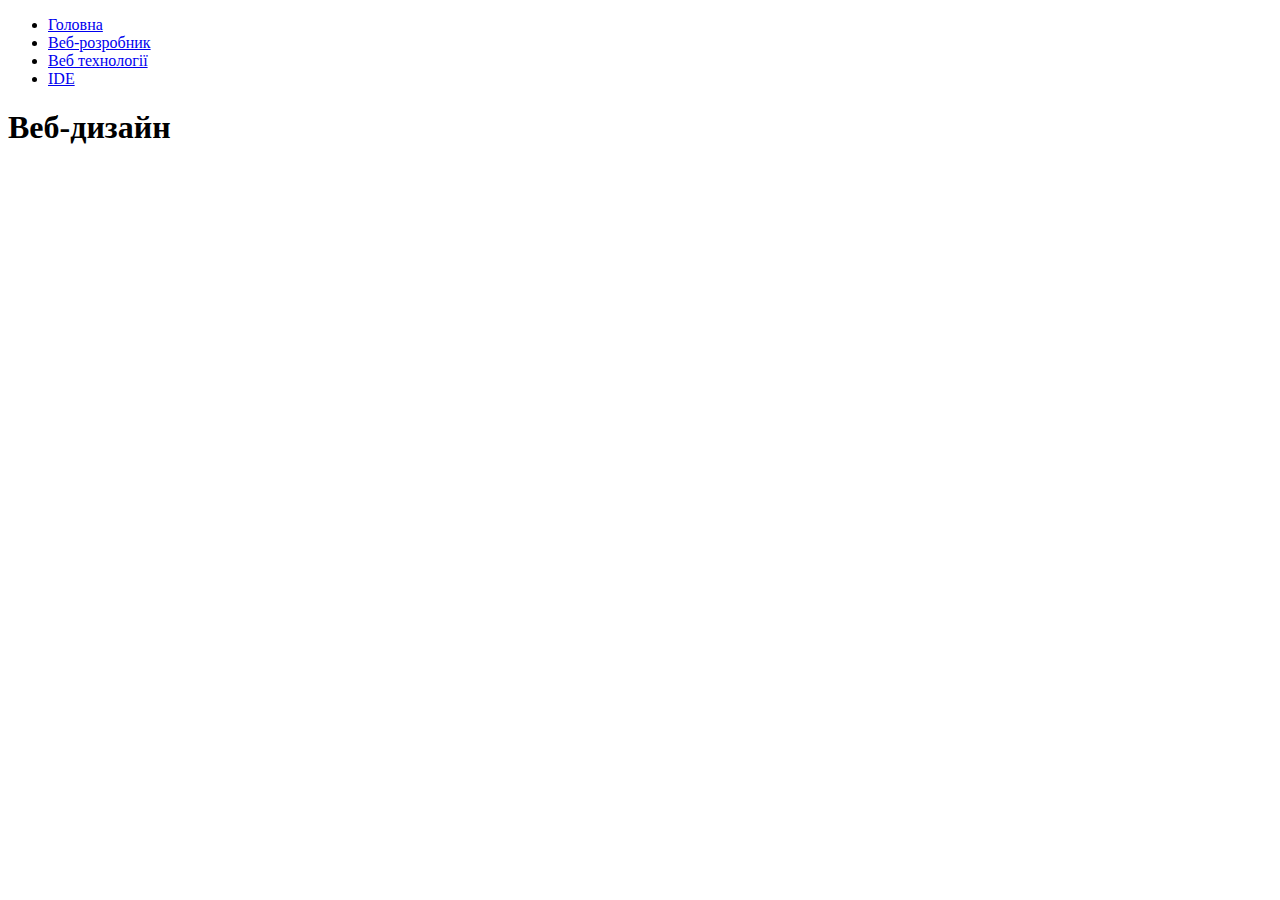
==== index.html @ 527d2cb7 "[+] added the site structure" ====
<!doctype html>
<html lang="ru">
<head>
    <meta charset="UTF-8">
    <meta name="viewport"
          content="width=device-width, user-scalable=no, initial-scale=1.0, maximum-scale=1.0, minimum-scale=1.0">
    <meta http-equiv="X-UA-Compatible" content="ie=edge">
    <title>Главная страница</title>
</head>
<body>

    <section id="header-section">
        <header>
            <div class="nav-menu">
                <nav class="navigation">
                    <ul>
                        <li><a href="index.html">Головна</a></li>
                        <li><a href="#whois">Веб-розробник</a></li>
                        <li><a href="#technology">Веб технології</a></li>
                        <li><a href="#ide">IDE</a></li>
                    </ul>
                </nav>
            </div>
        </header>
        <h1>Веб-дизайн</h1>
    </section>

    <section id="whois">

    </section>

    <section class="bg-line"></section>

    <section id="technology">

    </section>

    <section class="bg-line"></section>

    <section id="ide">

    </section>

    <section class="bg-line"></section>

    <section id="labs">

    </section>

    <footer id="footer">
        <div class="main-text">
            <h2></h2>
        </div>
        <div class="secondary-text">
            <p></p>
            <p></p>
        </div>
    </footer>

</body>
</html>
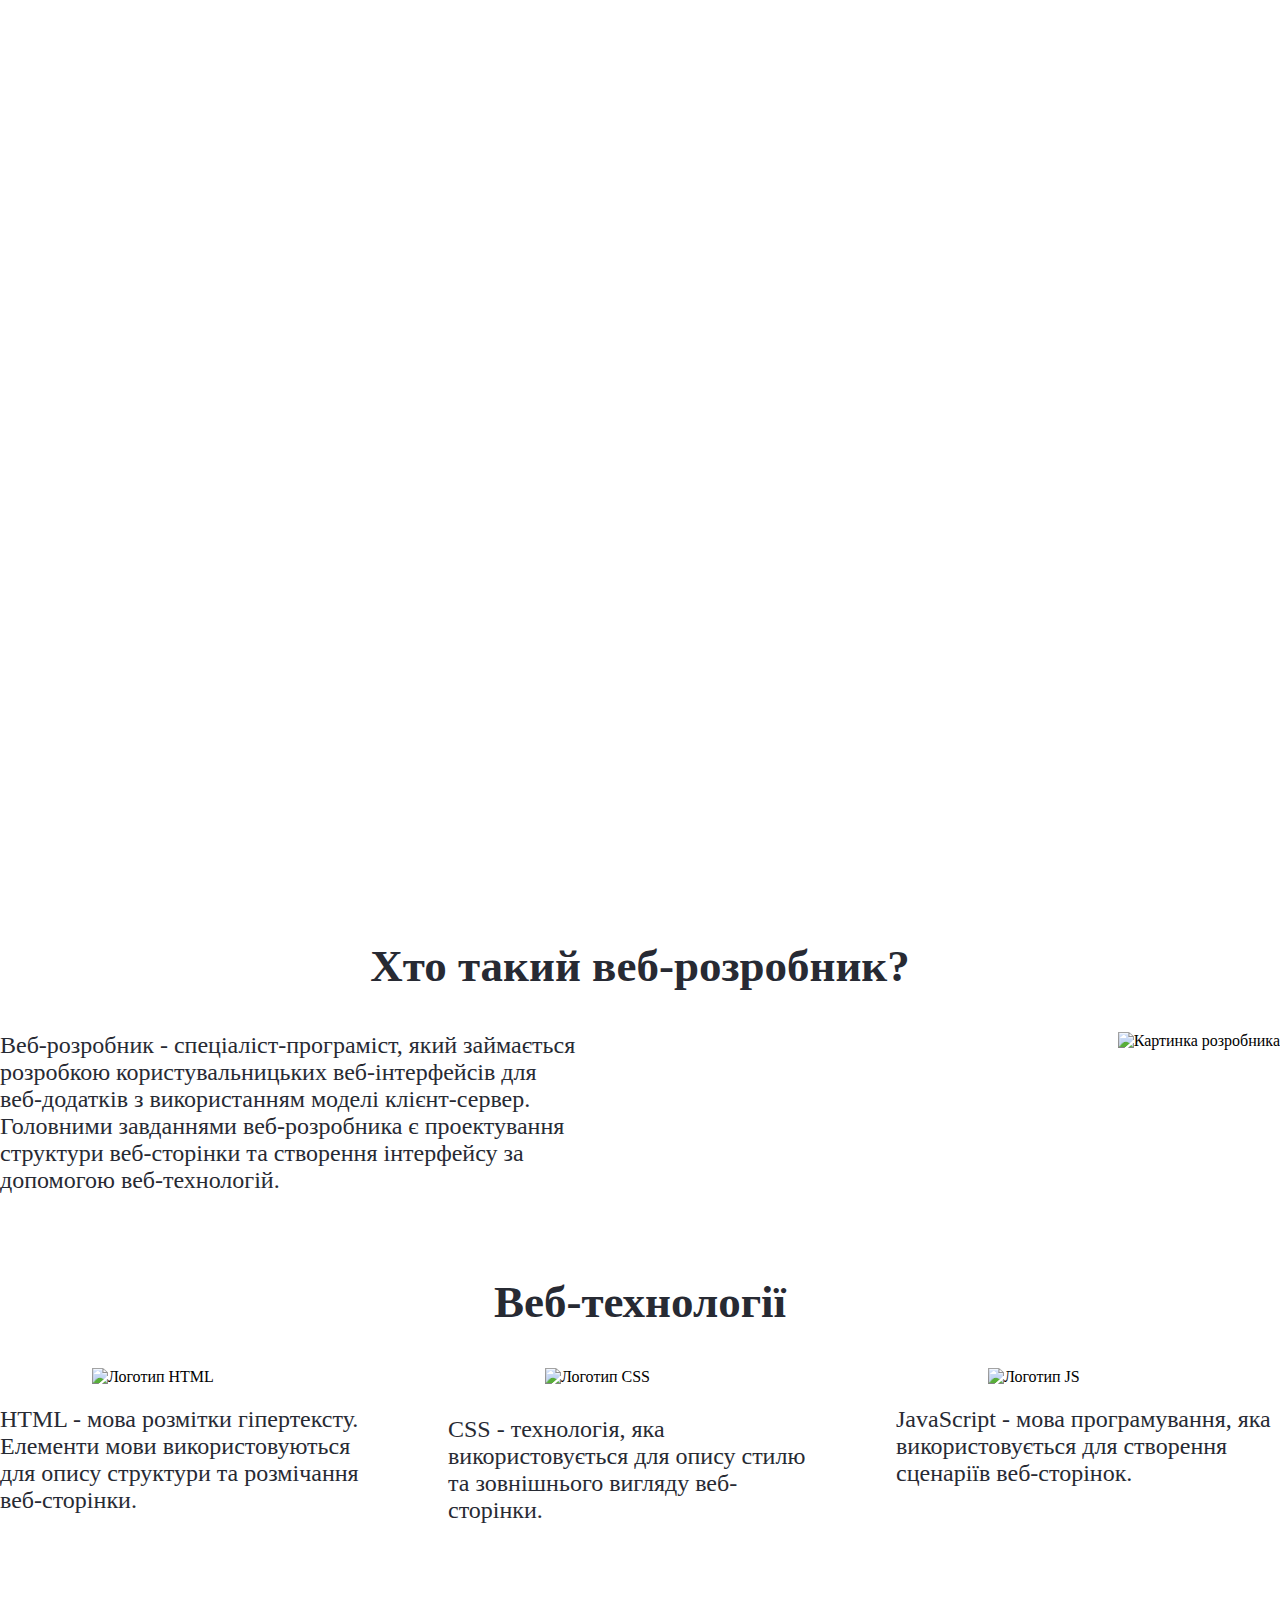
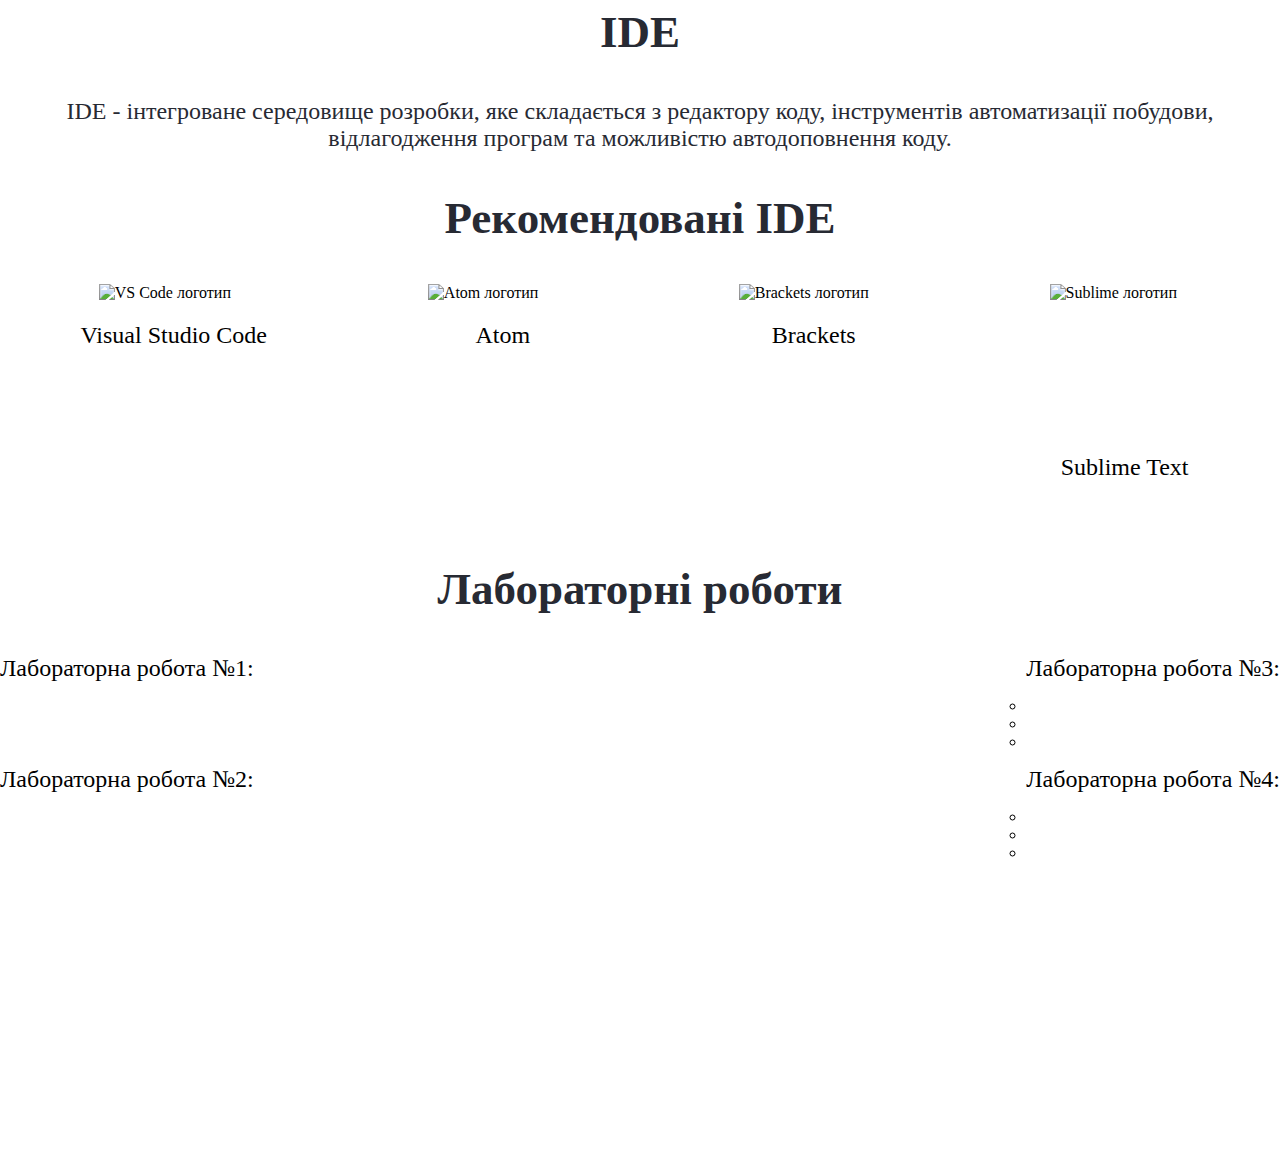
==== commit 1c26b96c: "[+] added main page" ====
--- a/index.html
+++ b/index.html
@@ -6,54 +6,161 @@
           content="width=device-width, user-scalable=no, initial-scale=1.0, maximum-scale=1.0, minimum-scale=1.0">
     <meta http-equiv="X-UA-Compatible" content="ie=edge">
     <title>Главная страница</title>
+    <link rel="stylesheet" href="style/style.css">
 </head>
 <body>
 
     <section id="header-section">
-        <header>
-            <div class="nav-menu">
-                <nav class="navigation">
-                    <ul>
-                        <li><a href="index.html">Головна</a></li>
-                        <li><a href="#whois">Веб-розробник</a></li>
-                        <li><a href="#technology">Веб технології</a></li>
-                        <li><a href="#ide">IDE</a></li>
-                    </ul>
-                </nav>
+        <div class="container">
+            <header>
+                <div class="nav-menu">
+                    <nav class="navigation">
+                        <ul>
+                            <li><a href="index.html">Головна</a></li>
+                            <li><a href="#whois">Веб-розробник</a></li>
+                            <li><a href="#technology">Веб технології</a></li>
+                            <li><a href="#ide">IDE</a></li>
+                        </ul>
+                    </nav>
+                </div>
+            </header>
+            <div class="main-zag">
+                <h1>Веб-дизайн</h1>
             </div>
-        </header>
-        <h1>Веб-дизайн</h1>
+        </div>
     </section>
 
-    <section id="whois">
-
+    <section id="whois" class="section-padding">
+        <div class="container">
+            <div class="section-zag">
+                <h2>Хто такий веб-розробник?</h2>
+            </div>
+            <div class="whois-content">
+                <div class="whois-text">
+                    <p>Веб-розробник - спеціаліст-програміст, який займається розробкою користувальницьких веб-інтерфейсів для веб-додатків з використанням моделі клієнт-сервер. Головними завданнями веб-розробника є проектування структури веб-сторінки та створення інтерфейсу за допомогою веб-технологій.</p>
+                </div>
+                <div class="whois-image">
+                    <img src="image/whois.jpg" alt="Картинка розробника">
+                </div>
+            </div>
+        </div>
     </section>
 
-    <section class="bg-line"></section>
+    <section id="bg-line1"></section>
 
-    <section id="technology">
-
+    <section id="technology" class="section-padding">
+        <div class="container">
+            <div class="section-zag">
+                <h2>Веб-технології</h2>
+            </div>
+            <div class="technology-wrap">
+                <div class="technology-item">
+                    <img src="image/html-logo.png" alt="Логотип HTML">
+                    <p>HTML - мова розмітки гіпертексту. Елементи мови використовуються для опису структури та розмічання веб-сторінки.</p>
+                </div>
+                <div class="technology-item">
+                    <img src="image/css-logo.png" alt="Логотип CSS" class="img-css">
+                    <p>CSS - технологія, яка використовується для опису стилю та зовнішнього вигляду веб-сторінки.</p>
+                </div>
+                <div class="technology-item">
+                    <img src="image/js-logo.png" alt="Логотип JS">
+                    <p>JavaScript - мова програмування, яка використовується для створення сценаріїв веб-сторінок.</p>
+                </div>
+            </div>
+        </div>
     </section>
 
-    <section class="bg-line"></section>
+    <section id="bg-line2"></section>
 
-    <section id="ide">
-
+    <section id="ide" class="section-padding">
+        <div class="container">
+            <div class="section-zag">
+                <h2>IDE</h2>
+            </div>
+            <div class="ide-wrap">
+                <div class="ide-text">
+                    <p>IDE - інтегроване середовище розробки, яке складається з редактору коду, інструментів автоматизації побудови, відлагодження програм та можливістю автодоповнення коду.</p>
+                </div>
+                <div class="section-zag">
+                    <h2>Рекомендовані IDE</h2>
+                </div>
+                <div class="ide-images">
+                    <div class="ide-images-item">
+                        <img src="image/vsc-logo.png" alt="VS Code логотип">
+                        <span>Visual Studio Code</span>
+                    </div>
+                    <div class="ide-images-item">
+                        <img src="image/atom-logo.png" alt="Atom логотип">
+                        <span>Atom</span>
+                    </div>
+                    <div class="ide-images-item">
+                        <img src="image/brackets-logo.png" alt="Brackets логотип">
+                        <span>Brackets</span>
+                    </div>
+                    <div class="ide-images-item">
+                        <img src="image/sublime-logo.png" alt="Sublime логотип">
+                        <span>Sublime Text</span>
+                    </div>
+                </div>
+            </div>
+        </div>
     </section>
 
-    <section class="bg-line"></section>
+    <section id="bg-line3"></section>
 
-    <section id="labs">
-
+    <section id="labs" class="section-padding">
+        <div class="container">
+            <div class="section-zag">
+                <h2>Лабораторні роботи</h2>
+            </div>
+            <div class="labs-wrap">
+                <div class="labs-left">
+                    <div class="labs-left-item">
+                        <span>Лабораторна робота №1:</span>
+                        <ul>
+                            <li></li>
+                            <li></li>
+                            <li></li>
+                        </ul>
+                    </div>
+                    <div class="labs-left-item">
+                        <span>Лабораторна робота №2:</span>
+                        <ul>
+                            <li></li>
+                            <li></li>
+                            <li></li>
+                        </ul>
+                    </div>
+                </div>
+                <div class="labs-right">
+                    <div class="labs-right-item">
+                        <span>Лабораторна робота №3:</span>
+                        <ul>
+                            <li></li>
+                            <li></li>
+                            <li></li>
+                        </ul>
+                    </div>
+                    <div class="labs-right-item">
+                        <span>Лабораторна робота №4:</span>
+                        <ul>
+                            <li></li>
+                            <li></li>
+                            <li></li>
+                        </ul>
+                    </div>
+                </div>
+            </div>
+        </div>
     </section>
 
     <footer id="footer">
         <div class="main-text">
-            <h2></h2>
+            <h2>Веб-дизайн</h2>
         </div>
         <div class="secondary-text">
-            <p></p>
-            <p></p>
+            <p>Copyright &copy; 2021, МІТ-21</p>
+            <p>All rights reserved</p>
         </div>
     </footer>
 
--- a/style/style.css
+++ b/style/style.css
@@ -0,0 +1,259 @@
+/* open-sans-regular - cyrillic */
+@font-face {
+    font-family: 'Open Sans';
+    font-style: normal;
+    font-weight: 400;
+    src: url('../fonts/open-sans-v26-cyrillic-regular.eot'); /* IE9 Compat Modes */
+    src: local(''),
+    url('../fonts/open-sans-v26-cyrillic-regular.eot?#iefix') format('embedded-opentype'), /* IE6-IE8 */
+    url('../fonts/open-sans-v26-cyrillic-regular.woff2') format('woff2'), /* Super Modern Browsers */
+    url('../fonts/open-sans-v26-cyrillic-regular.woff') format('woff'), /* Modern Browsers */
+    url('../fonts/open-sans-v26-cyrillic-regular.ttf') format('truetype'), /* Safari, Android, iOS */
+    url('../fonts/open-sans-v26-cyrillic-regular.svg#OpenSans') format('svg'); /* Legacy iOS */
+}
+/* open-sans-700 - cyrillic */
+@font-face {
+    font-family: 'Open Sans';
+    font-style: normal;
+    font-weight: 700;
+    src: url('../fonts/open-sans-v26-cyrillic-700.eot'); /* IE9 Compat Modes */
+    src: local(''),
+    url('../fonts/open-sans-v26-cyrillic-700.eot?#iefix') format('embedded-opentype'), /* IE6-IE8 */
+    url('../fonts/open-sans-v26-cyrillic-700.woff2') format('woff2'), /* Super Modern Browsers */
+    url('../fonts/open-sans-v26-cyrillic-700.woff') format('woff'), /* Modern Browsers */
+    url('../fonts/open-sans-v26-cyrillic-700.ttf') format('truetype'), /* Safari, Android, iOS */
+    url('../fonts/open-sans-v26-cyrillic-700.svg#OpenSans') format('svg'); /* Legacy iOS */
+}
+
+*,html,body{
+    text-decoration: none;
+    margin: 0;
+    padding: 0;
+    list-style: none;
+    box-sizing: border-box;
+    scroll-behavior: smooth;
+}
+
+a{
+    text-decoration: none;
+}
+
+p{
+    font-family: "Open Sans";
+    font-weight: 400;
+    font-size: 24px;
+    color: #272a33;
+}
+
+h1, h2{
+    font-family: "Open Sans";
+    font-weight: 700;
+    color: #272a33;
+}
+
+.container{
+    max-width: 1330px;
+    margin: 0 auto;
+}
+
+.section-padding{
+    padding-bottom: 20px;
+}
+
+#header-section{
+    background: url("../image/header-bg.jpg") no-repeat;
+    background-size: cover;
+    height: 100vh;
+}
+
+.nav-menu{
+    display: flex;
+    justify-content: flex-end;
+    padding-top: 20px;
+}
+
+.navigation li{
+    display: inline-block;
+    position: relative;
+    transition: 0.3s ease-in-out;
+    margin-right: 20px;
+}
+
+.navigation li:before{
+    content: '';
+    position: absolute;
+    bottom: -2px;
+    height: 2px;
+    width: 0;
+    background: #fff;
+    transition: 0.5s ease;
+}
+
+.navigation li:hover:before{
+    width: 100%;
+}
+
+.navigation a{
+    color: #fff;
+    font-size: 24px;
+    transition: 0.3s ease;
+}
+
+.main-zag{
+    display: flex;
+    justify-content: center;
+    position: absolute;
+    top: 0;
+    right: 0;
+    left: 0;
+    bottom: 0;
+    margin-top: 20%;
+}
+
+.main-zag h1{
+    color: #fff;
+    font-size: 100px;
+}
+
+.section-zag{
+    padding: 40px 0;
+    font-size: 30px;
+    text-align: center;
+}
+
+.whois-content{
+    display: flex;
+    justify-content: space-between;
+    /*align-items: center;*/
+}
+
+.whois-text{
+    width: 45%;
+}
+
+.whois-image img{
+    width: 650px;
+}
+
+#bg-line1{
+    background: url("../image/line.jpg") no-repeat;
+    background-size: 100%;
+    height: 22px;
+}
+
+.technology-wrap{
+    display: flex;
+    justify-content: space-between;
+    margin: 0 auto;
+}
+
+.technology-item{
+    display: flex;
+    flex-direction: column;
+    align-items: center;
+    width: 30%;
+}
+
+.technology-item img{
+    width: 200px;
+}
+
+.img-css{
+    width: 190px!important;
+}
+
+.technology-item:nth-child(2) p{
+    margin-top: 30px;
+}
+
+.technology-item p{
+    margin-top: 20px;
+}
+
+#bg-line2{
+    background: url("../image/line.jpg") no-repeat;
+    background-size: 100%;
+    height: 22px;
+}
+
+.ide-text{
+    font-size: 24px;
+    text-align: center;
+}
+
+.ide-images{
+    display: flex;
+    justify-content: space-around;
+}
+
+.ide-images img{
+    width: 150px;
+}
+
+.ide-images-item{
+    display: flex;
+    flex-direction: column;
+    align-items: center;
+}
+
+.ide-images-item span{
+    margin-top: 20px;
+    font-size: 24px;
+}
+
+.ide-images-item:nth-child(4) img{
+    height: 150px;
+}
+
+#bg-line3{
+    background: url("../image/line.jpg") no-repeat;
+    background-size: 100%;
+    height: 22px;
+}
+
+.labs-wrap{
+    display: flex;
+    justify-content: space-between;
+}
+
+.labs-wrap span{
+    font-size: 24px;
+}
+
+.labs-wrap ul{
+    margin: 15px 0;
+}
+
+.labs-wrap li{
+    list-style-type: circle;
+}
+
+#footer{
+    background: url("../image/header-bg.jpg") no-repeat;
+    background-size: 100%;
+    text-align: center;
+    padding: 20px 0 70px 0;
+    color: #fff;
+}
+
+.main-text{
+    font-size: 40px;
+    margin-top: 30px;
+}
+
+.main-text h2{
+    color: #fff;
+}
+
+.secondary-text{
+    font-size: 24px;
+    margin-top: 20px;
+}
+
+.secondary-text p{
+    color: #fff;
+}
+
+.secondary-text p:nth-child(2){
+    margin-top: 10px;
+}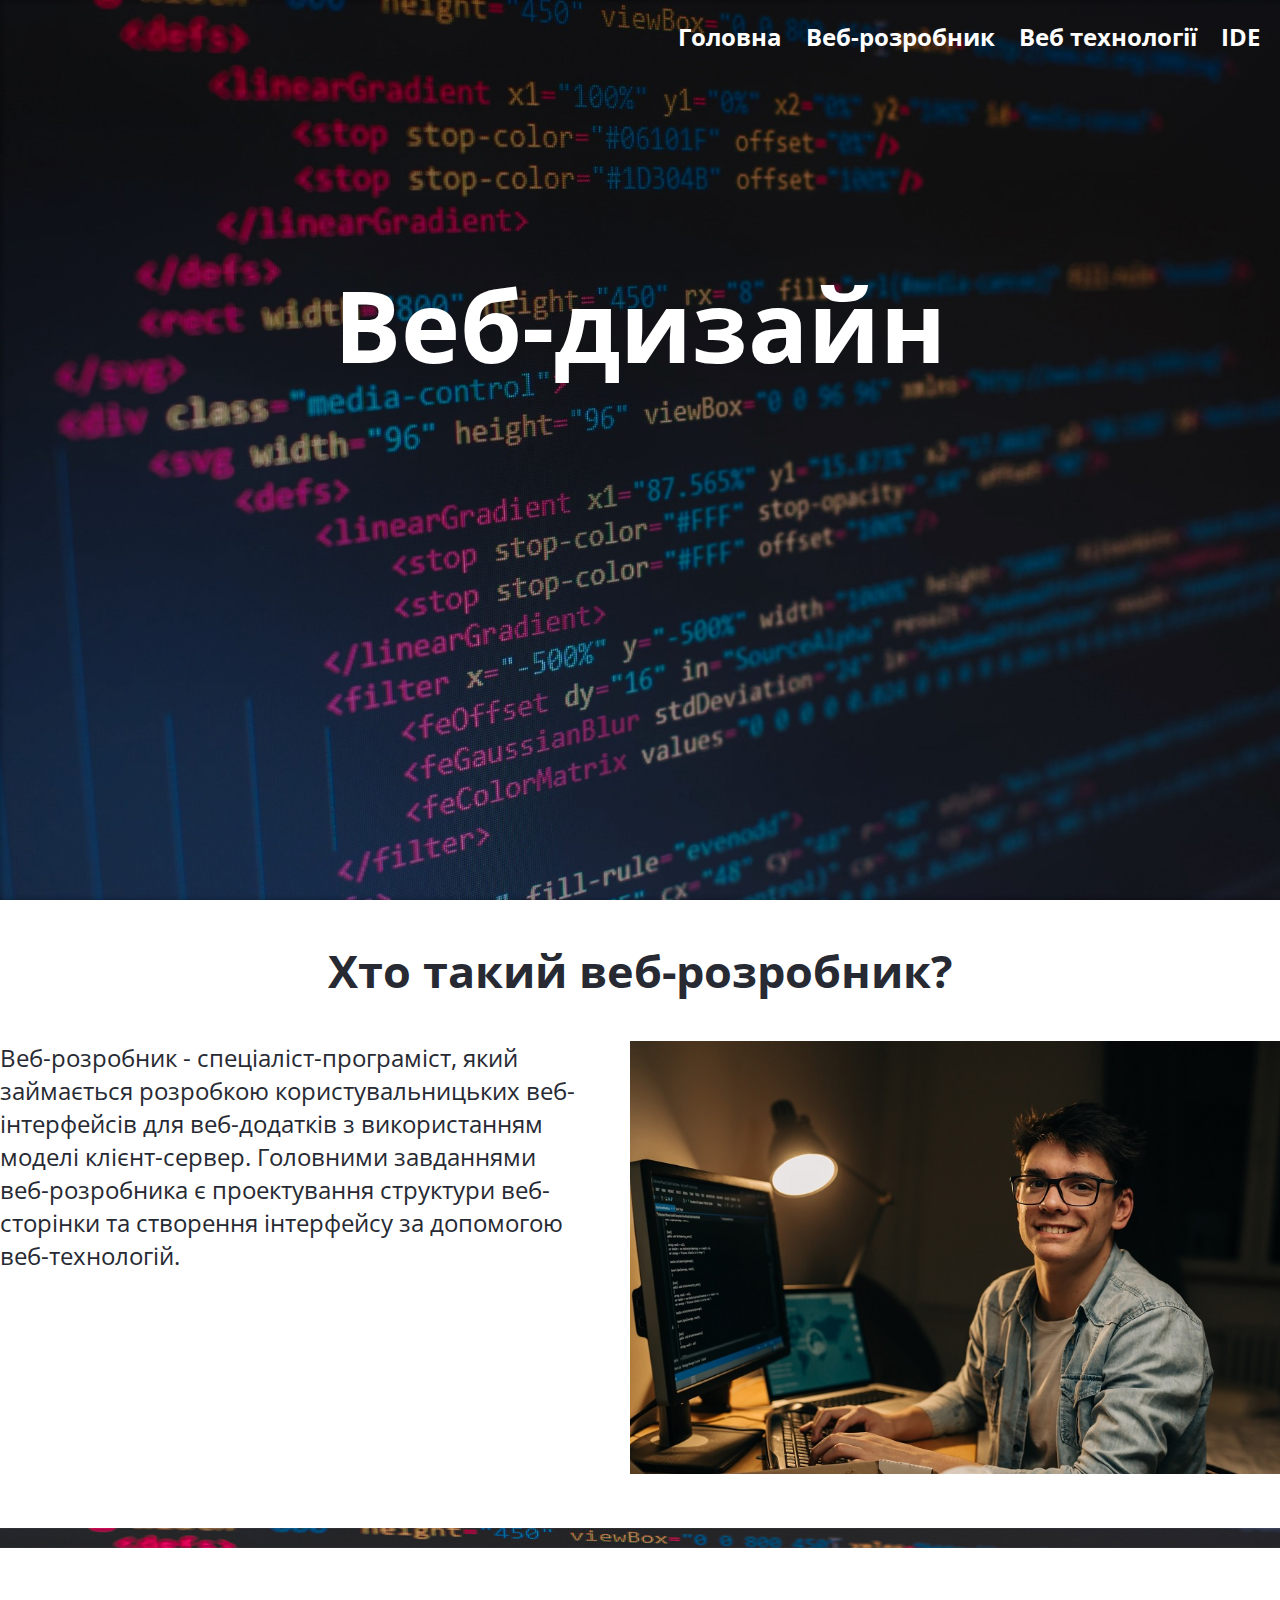
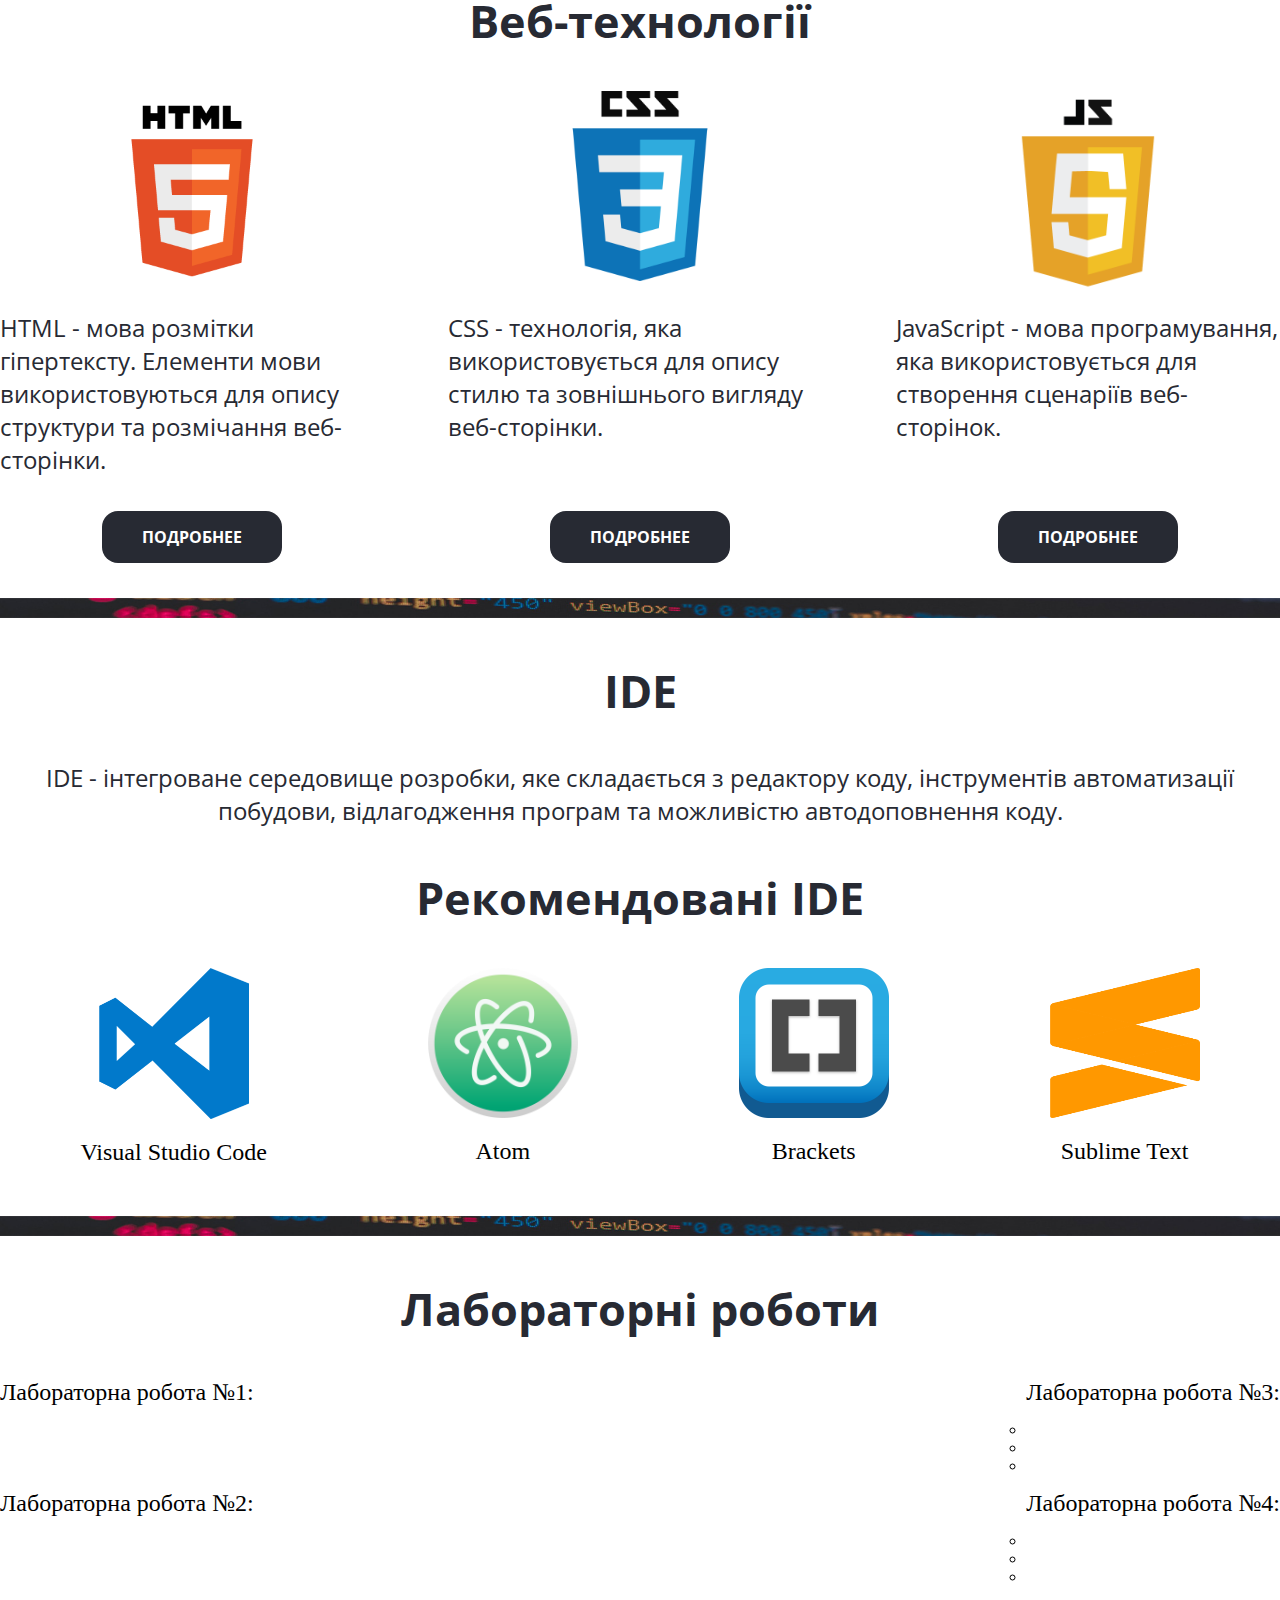
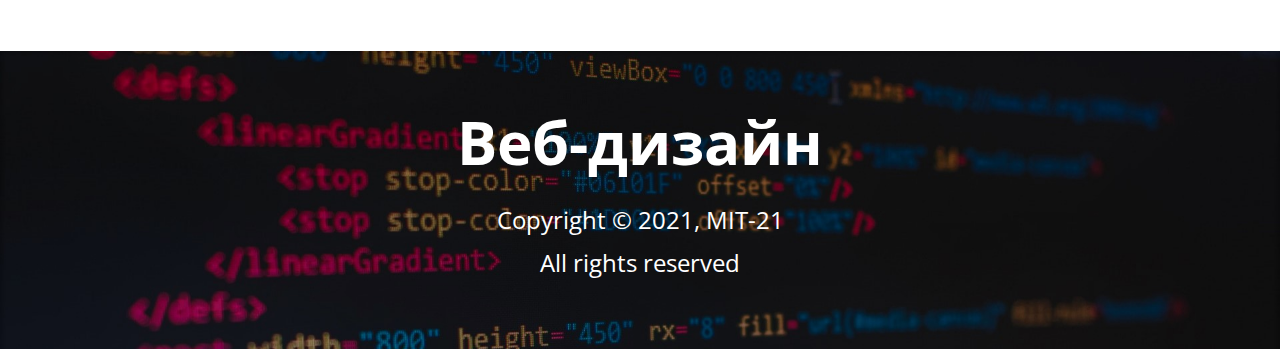
==== commit c7ba3746: "[+] added buttons in section technology" ====
--- a/index.html
+++ b/index.html
@@ -57,14 +57,23 @@
                 <div class="technology-item">
                     <img src="image/html-logo.png" alt="Логотип HTML">
                     <p>HTML - мова розмітки гіпертексту. Елементи мови використовуються для опису структури та розмічання веб-сторінки.</p>
+                    <div class="technology-btn">
+                        <a href="">подробнее</a>
+                    </div>
                 </div>
                 <div class="technology-item">
                     <img src="image/css-logo.png" alt="Логотип CSS" class="img-css">
                     <p>CSS - технологія, яка використовується для опису стилю та зовнішнього вигляду веб-сторінки.</p>
+                    <div class="technology-btn">
+                        <a href="">подробнее</a>
+                    </div>
                 </div>
                 <div class="technology-item">
                     <img src="image/js-logo.png" alt="Логотип JS">
                     <p>JavaScript - мова програмування, яка використовується для створення сценаріїв веб-сторінок.</p>
+                    <div class="technology-btn">
+                        <a href="">подробнее</a>
+                    </div>
                 </div>
             </div>
         </div>
--- a/style/style.css
+++ b/style/style.css
@@ -57,7 +57,7 @@
 }
 
 .section-padding{
-    padding-bottom: 20px;
+    padding-bottom: 50px;
 }
 
 #header-section{
@@ -94,6 +94,8 @@
 }
 
 .navigation a{
+    font-family: "Open Sans";
+    font-weight: 700;
     color: #fff;
     font-size: 24px;
     transition: 0.3s ease;
@@ -168,6 +170,27 @@
 
 .technology-item p{
     margin-top: 20px;
+    height: 100%;
+}
+
+.technology-item .technology-btn a{
+    background: #272a33;
+    font-family: "Open Sans";
+    font-weight: 700;
+    border-radius: 16px;
+    padding: 15px 40px;
+    text-transform: uppercase;
+    text-align: center;
+    color: #fff;
+    transition: 0.5s ease;
+}
+
+.technology-item .technology-btn a:hover{
+    background: #444751;
+}
+
+.technology-item .technology-btn{
+    margin-top: 50px;
 }
 
 #bg-line2{
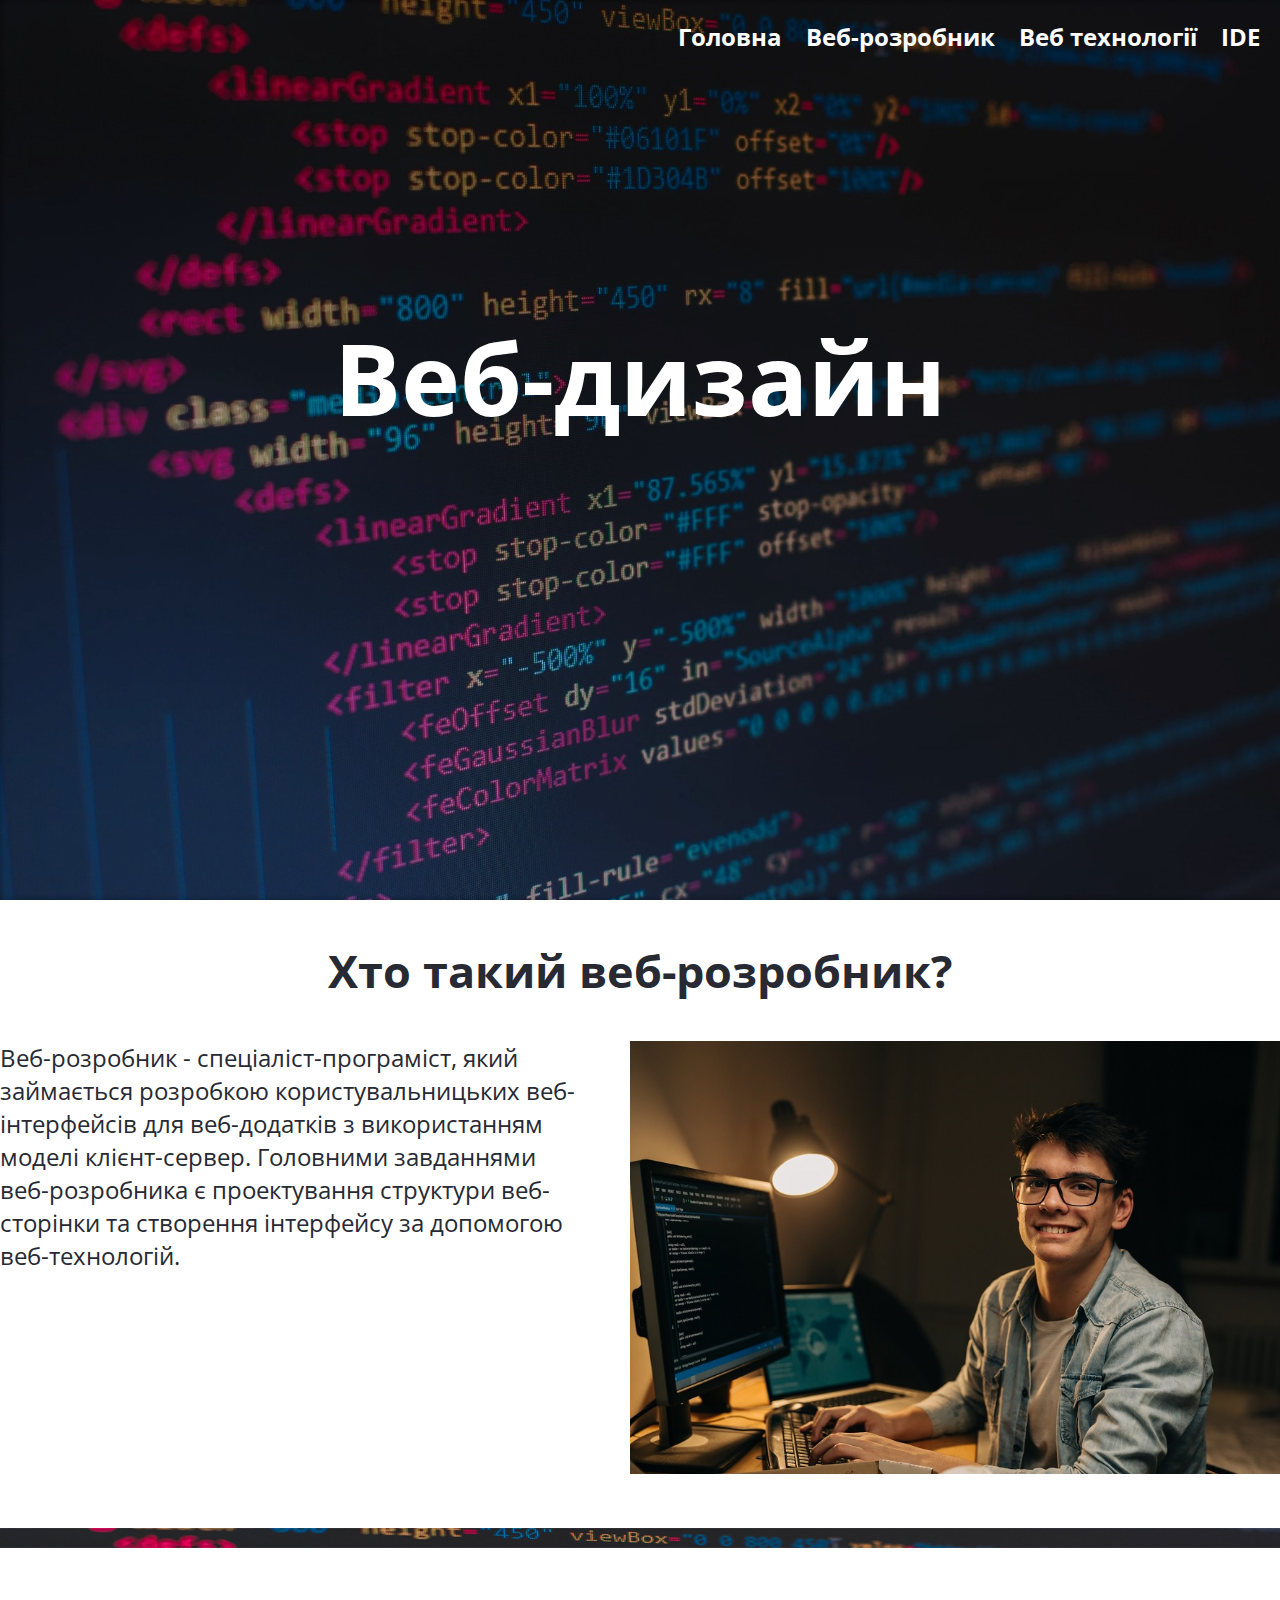
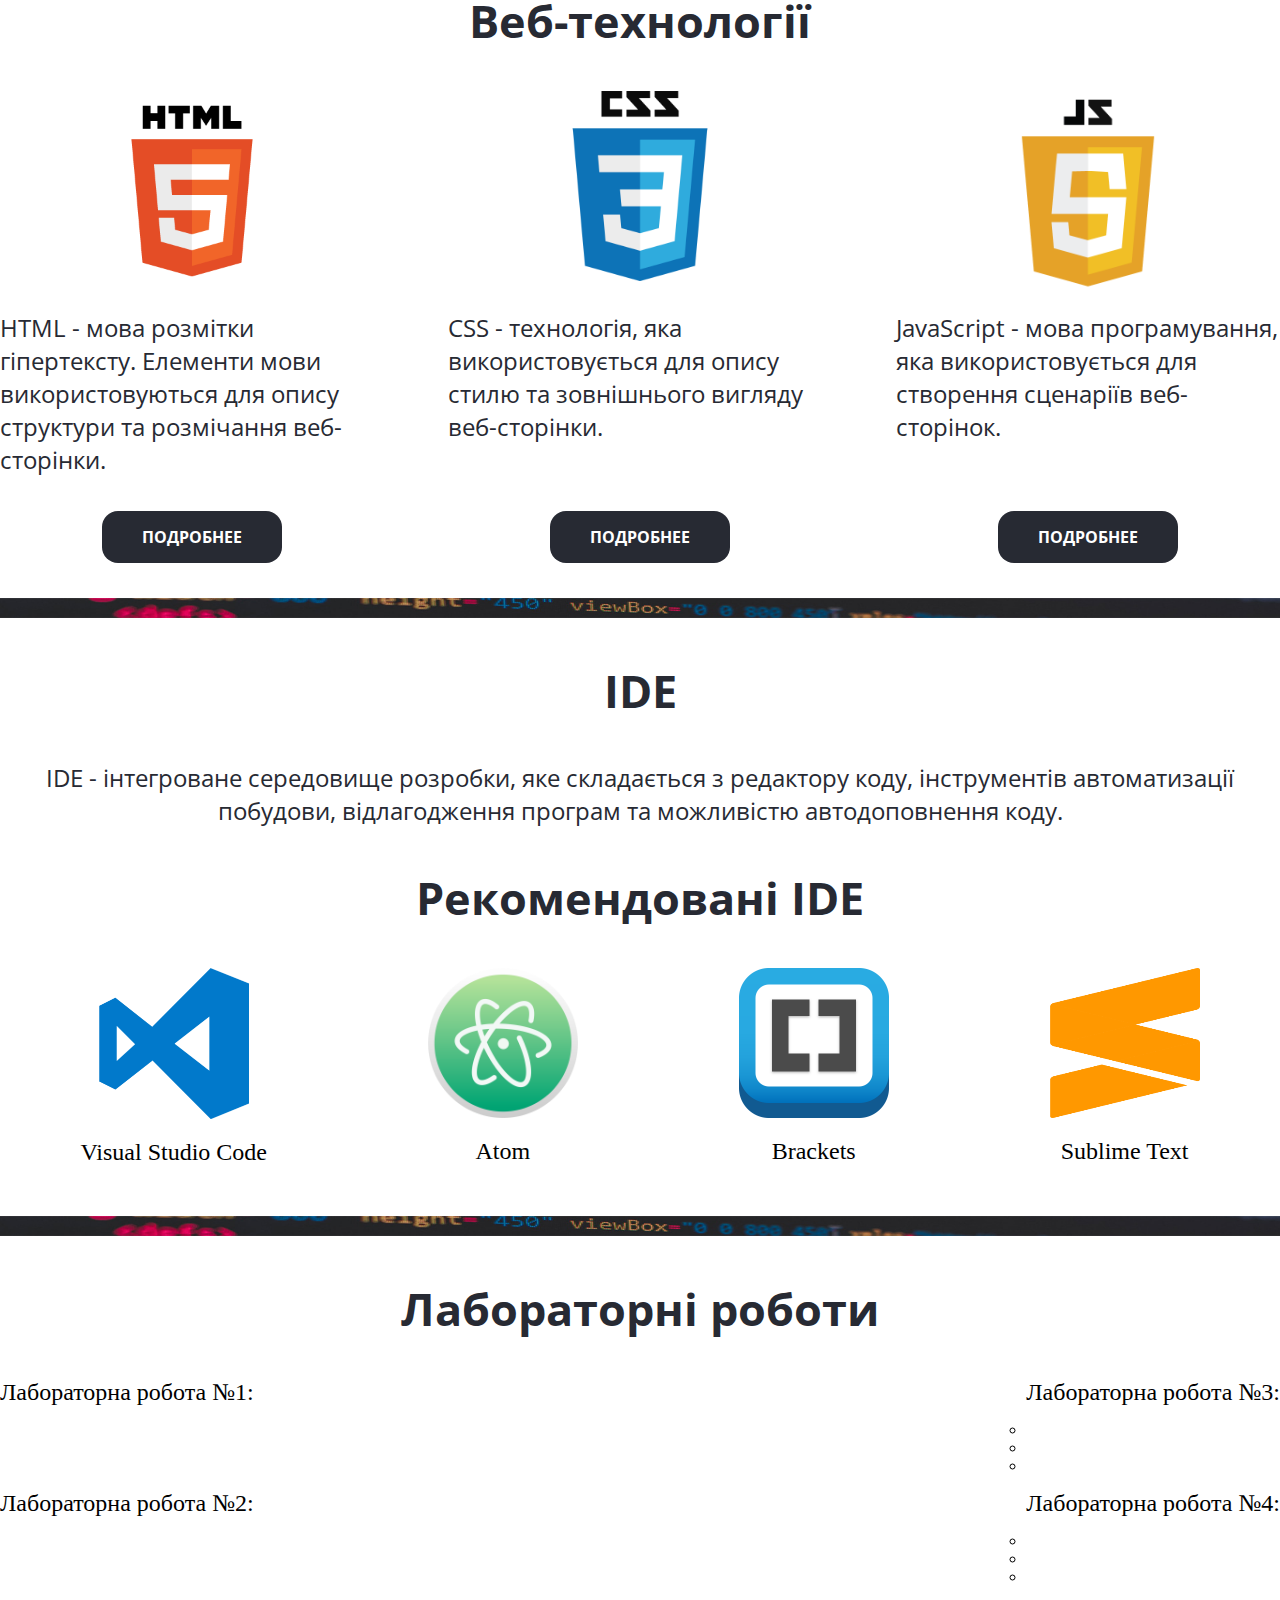
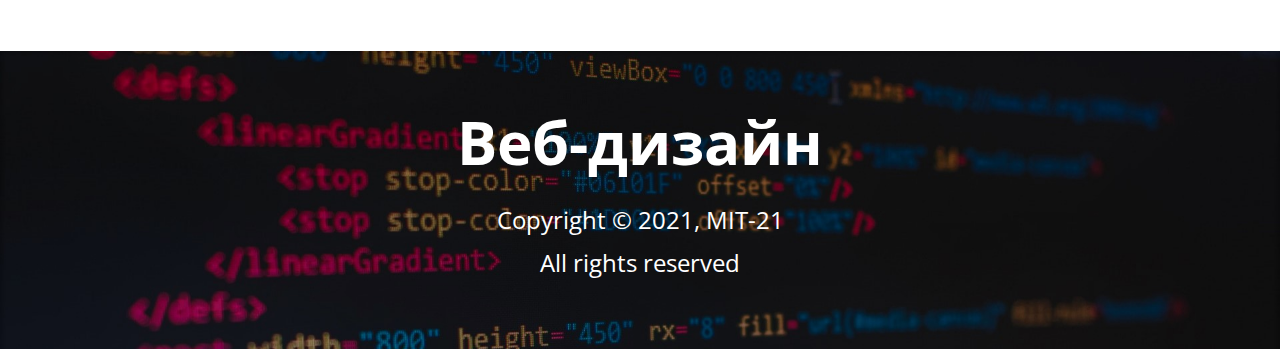
==== commit d3fd4b9c: "[+] added html page" ====
--- a/index.html
+++ b/index.html
@@ -58,21 +58,21 @@
                     <img src="image/html-logo.png" alt="Логотип HTML">
                     <p>HTML - мова розмітки гіпертексту. Елементи мови використовуються для опису структури та розмічання веб-сторінки.</p>
                     <div class="technology-btn">
-                        <a href="">подробнее</a>
+                        <a href="html-page.html" target="_blank">подробнее</a>
                     </div>
                 </div>
                 <div class="technology-item">
                     <img src="image/css-logo.png" alt="Логотип CSS" class="img-css">
                     <p>CSS - технологія, яка використовується для опису стилю та зовнішнього вигляду веб-сторінки.</p>
                     <div class="technology-btn">
-                        <a href="">подробнее</a>
+                        <a href="" target="_blank">подробнее</a>
                     </div>
                 </div>
                 <div class="technology-item">
                     <img src="image/js-logo.png" alt="Логотип JS">
                     <p>JavaScript - мова програмування, яка використовується для створення сценаріїв веб-сторінок.</p>
                     <div class="technology-btn">
-                        <a href="">подробнее</a>
+                        <a href="" target="_blank">подробнее</a>
                     </div>
                 </div>
             </div>
--- a/style/style.css
+++ b/style/style.css
@@ -45,7 +45,7 @@
     color: #272a33;
 }
 
-h1, h2{
+h1, h2, h3{
     font-family: "Open Sans";
     font-weight: 700;
     color: #272a33;
@@ -104,17 +104,23 @@
 .main-zag{
     display: flex;
     justify-content: center;
+    flex-direction: column;
     position: absolute;
-    top: 0;
-    right: 0;
-    left: 0;
-    bottom: 0;
+    left: 50%;
+    transform: translateX(-50%);
     margin-top: 20%;
+    align-items: center;
 }
 
 .main-zag h1{
     color: #fff;
     font-size: 100px;
+}
+.main-zag h2{
+    color: #fff;
+    font-size: 50px;
+    font-weight: 700;
+    margin-top: 150px;
 }
 
 .section-zag{
@@ -279,4 +285,80 @@
 
 .secondary-text p:nth-child(2){
     margin-top: 10px;
+}
+
+/*page html css*/
+#about .about-text span{
+    color: red;
+}
+
+#structure .structure-text span{
+    color: hotpink;
+}
+
+#main-tags .main-tags-wrap .tags-wrap-head span{
+    color: hotpink;
+}
+
+.tags-wrap-foot{
+    margin-top: 40px;
+}
+
+.tags-wrap-foot h3{
+    font-size: 50px;
+    font-weight: 700;
+    color: red;
+}
+
+#links .links-wrap h3{
+    font-size: 30px;
+    font-weight: 700;
+    color: red;
+    margin-top: 30px;
+}
+
+#links .links-wrap ul{
+    margin-left: 30px;
+    margin-top: 10px;
+}
+
+#links .links-wrap li{
+    font-size: 24px;
+    font-family: "Open Sans";
+    color: #272a33;
+    list-style-type: decimal;
+}
+
+#links .links-wrap a{
+    color: #989159;
+    transition: 0.3s ease;
+}
+
+#links .links-wrap a:hover{
+    color: #c8bf76;
+}
+
+.links-wrap-foot{
+    margin-bottom: 100px;
+}
+
+.links-buttons{
+    display: flex;
+    justify-content: space-between;
+}
+
+.links-buttons .link-btn a{
+    background: #272a33;
+    color: #fff;
+    font-family: "Open Sans";
+    font-size: 24px;
+    font-weight: 400;
+    padding: 15px 30px;
+    border-radius: 5px;
+    text-align: center;
+    transition: .3s ease;
+}
+
+.links-buttons .link-btn a:hover{
+    background: #444751;
 }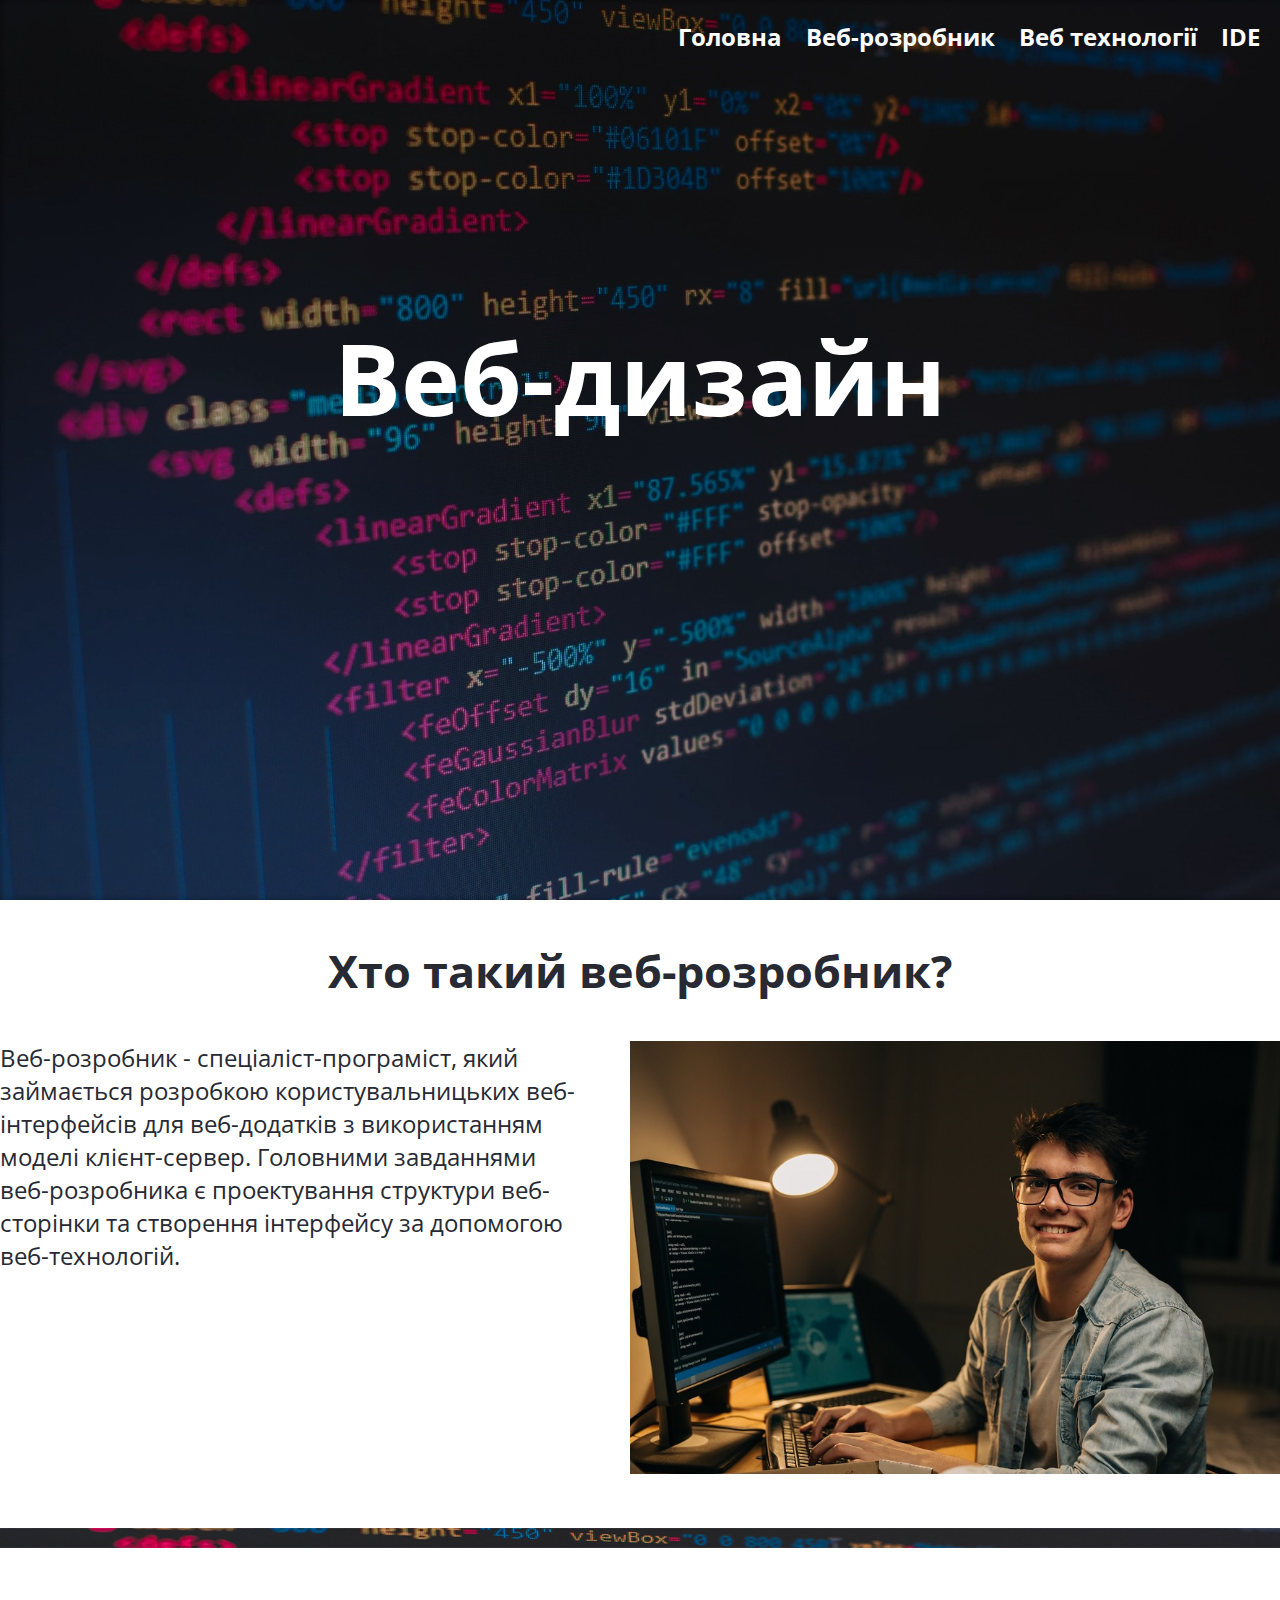
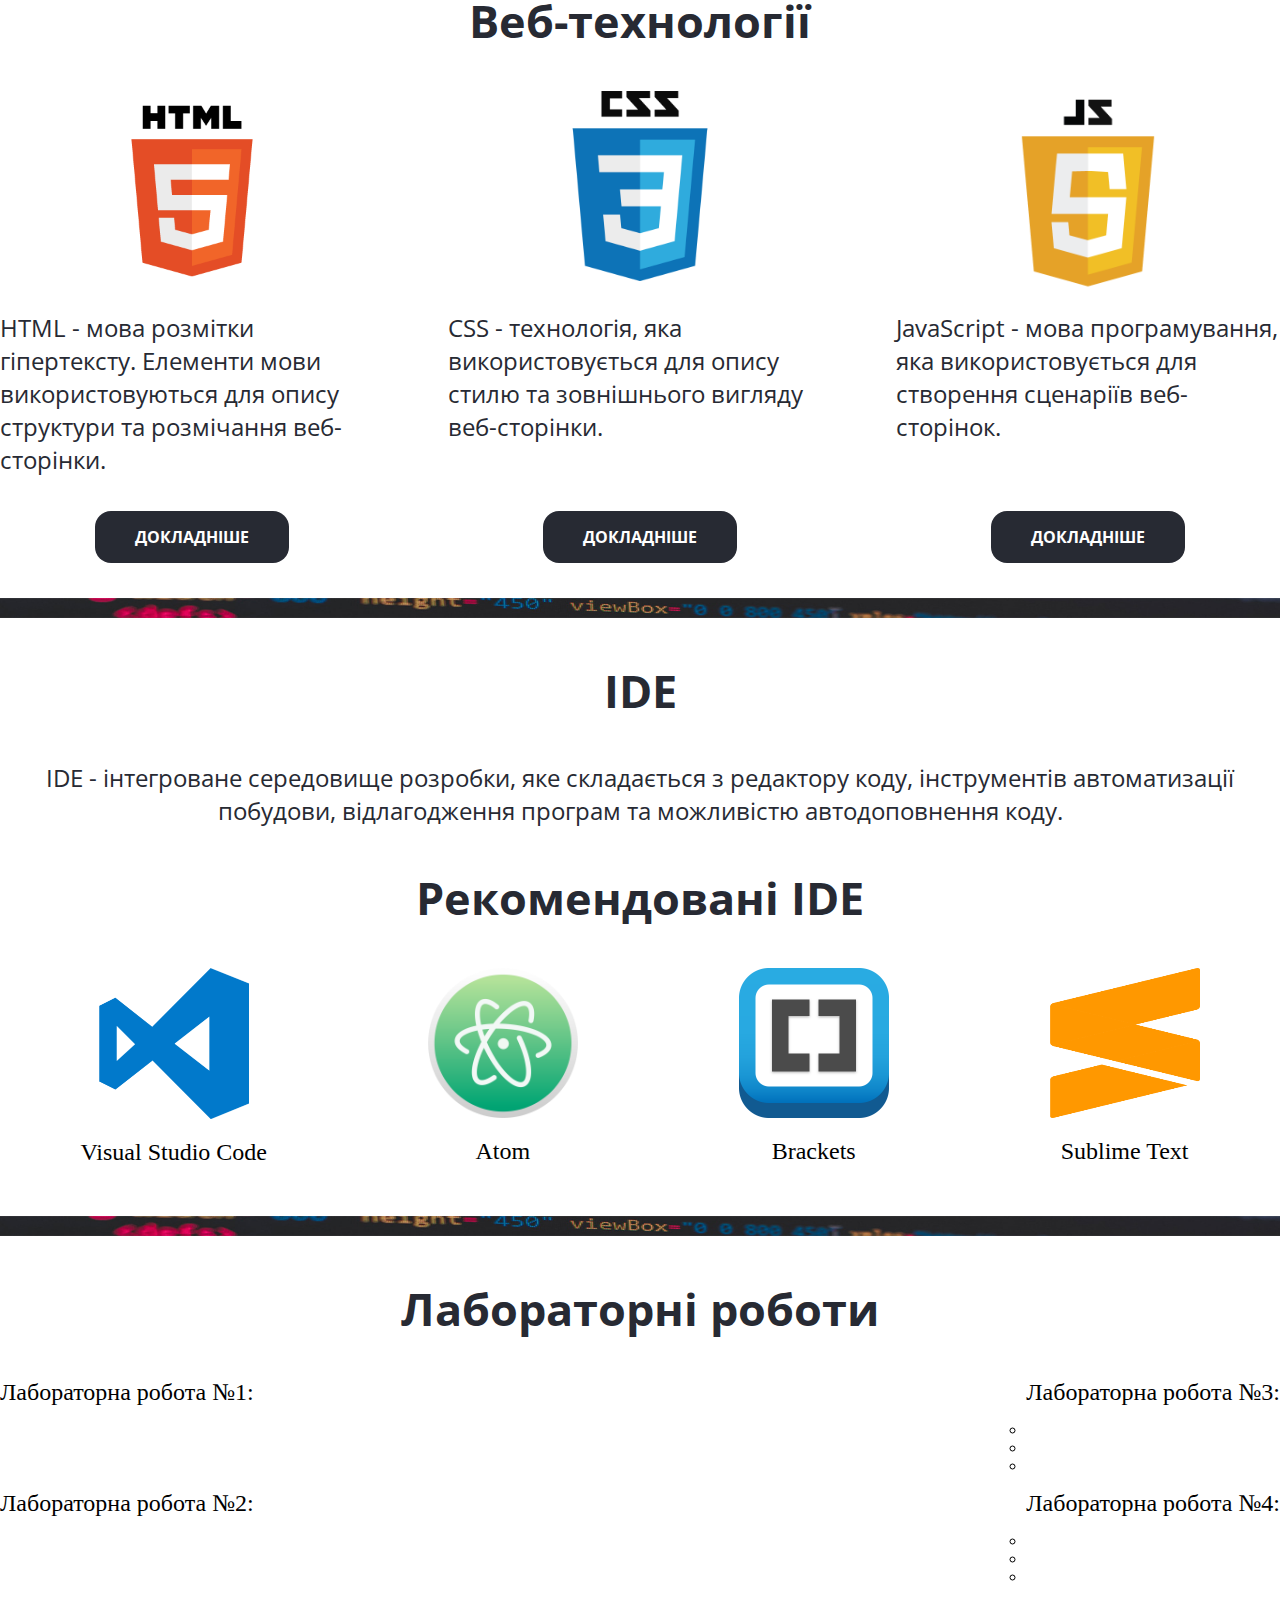
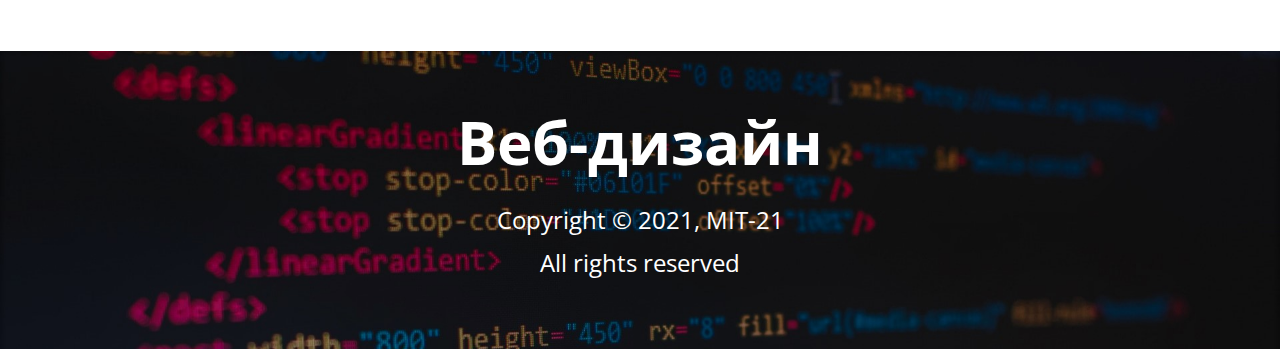
==== commit 1bf435f7: "[+] added something" ====
--- a/index.html
+++ b/index.html
@@ -58,21 +58,21 @@
                     <img src="image/html-logo.png" alt="Логотип HTML">
                     <p>HTML - мова розмітки гіпертексту. Елементи мови використовуються для опису структури та розмічання веб-сторінки.</p>
                     <div class="technology-btn">
-                        <a href="html-page.html" target="_blank">подробнее</a>
+                        <a href="html-page.html" target="_blank">докладніше</a>
                     </div>
                 </div>
                 <div class="technology-item">
                     <img src="image/css-logo.png" alt="Логотип CSS" class="img-css">
                     <p>CSS - технологія, яка використовується для опису стилю та зовнішнього вигляду веб-сторінки.</p>
                     <div class="technology-btn">
-                        <a href="" target="_blank">подробнее</a>
+                        <a href="css-page.html" target="_blank">докладніше</a>
                     </div>
                 </div>
                 <div class="technology-item">
                     <img src="image/js-logo.png" alt="Логотип JS">
                     <p>JavaScript - мова програмування, яка використовується для створення сценаріїв веб-сторінок.</p>
                     <div class="technology-btn">
-                        <a href="" target="_blank">подробнее</a>
+                        <a href="js-page.html" target="_blank">докладніше</a>
                     </div>
                 </div>
             </div>
--- a/style/style.css
+++ b/style/style.css
@@ -287,8 +287,8 @@
     margin-top: 10px;
 }
 
-/*page html css*/
-#about .about-text span{
+/*page html*/
+#about .about-text span, #about-css .about-css-text span{
     color: red;
 }
 
@@ -361,4 +361,83 @@
 
 .links-buttons .link-btn a:hover{
     background: #444751;
+}
+
+/*page css*/
+.spisok .connection-wrap ul{
+    margin-left: 30px;
+    margin-top: 10px;
+}
+
+.spisok .connection-wrap li{
+    list-style-type: decimal;
+    font-family: "Open Sans";
+    font-weight: 700;
+    font-size: 30px;
+    color: red;
+    margin-bottom: 20px;
+}
+
+.spisok .connection-wrap li p:nth-child(1){
+    color: red;
+    font-weight: 700;
+    font-size: 30px;
+}
+
+.spisok .connection-wrap li span{
+    color: hotpink;
+}
+
+#rules .rules-wrap{
+    display: flex;
+    justify-content: space-between;
+}
+
+.rules-wrap .rules-wrap-item ul{
+    margin-left: 30px;
+}
+
+.rules-wrap .rules-wrap-item li{
+    list-style-type: decimal;
+    font-family: "Open Sans";
+    font-weight: 700;
+    font-size: 24px;
+    margin-bottom: 20px;
+}
+
+.rules-wrap .rules-wrap-item li p span{
+    color: red;
+}
+
+.rules-wrap .rules-wrap-item p:nth-child(5){
+    color: red;
+    margin-top: 15px;
+}
+
+.rules-wrap .rules-wrap-item img{
+    width: 600px;
+}
+
+#layouts .layouts-wrap p span{
+    color: red;
+}
+
+.layouts-wrap h3{
+    font-size: 30px;
+    color: red;
+    font-weight: 700;
+    margin-top: 20px;
+}
+
+#bg-line4{
+    background: url("../image/line.jpg") no-repeat;
+    background-size: 100%;
+    height: 22px;
+}
+
+/*page js*/
+#bg-line5{
+    background: url("../image/line.jpg") no-repeat;
+    background-size: 100%;
+    height: 22px;
 }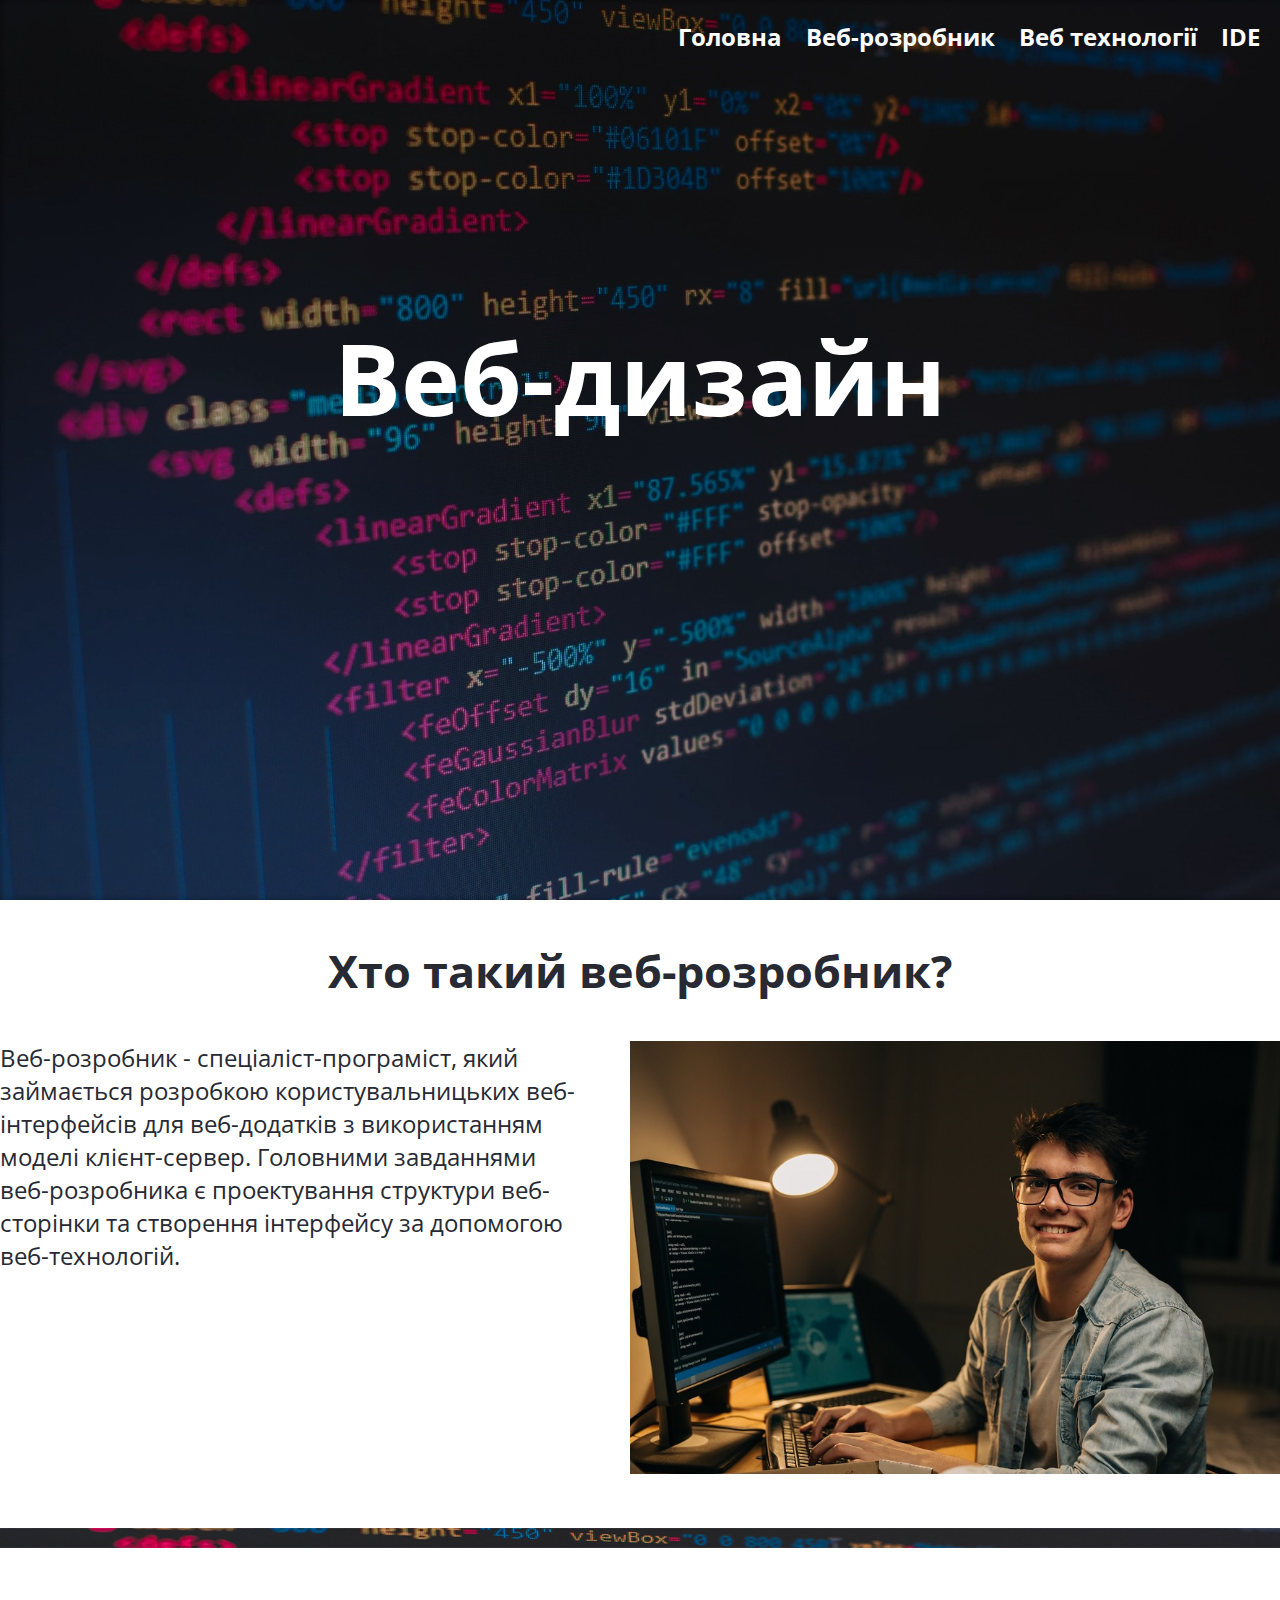
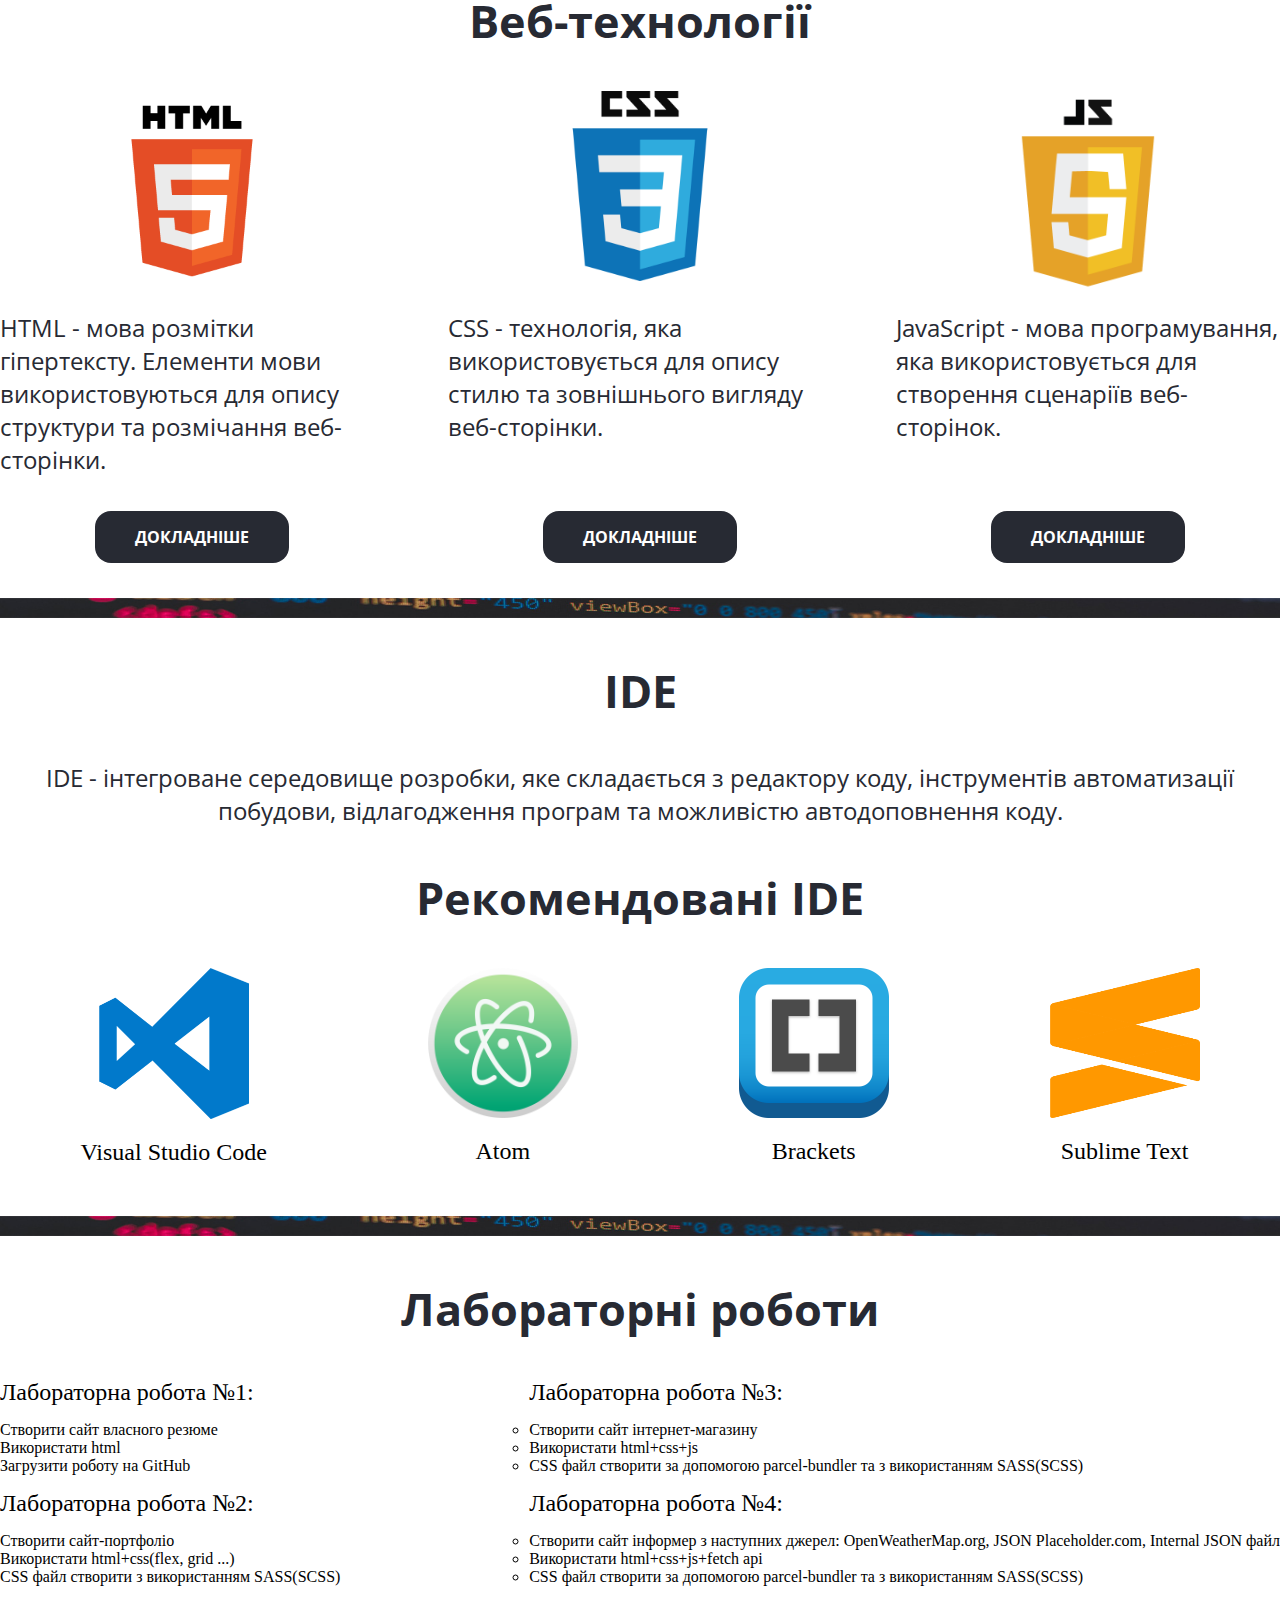
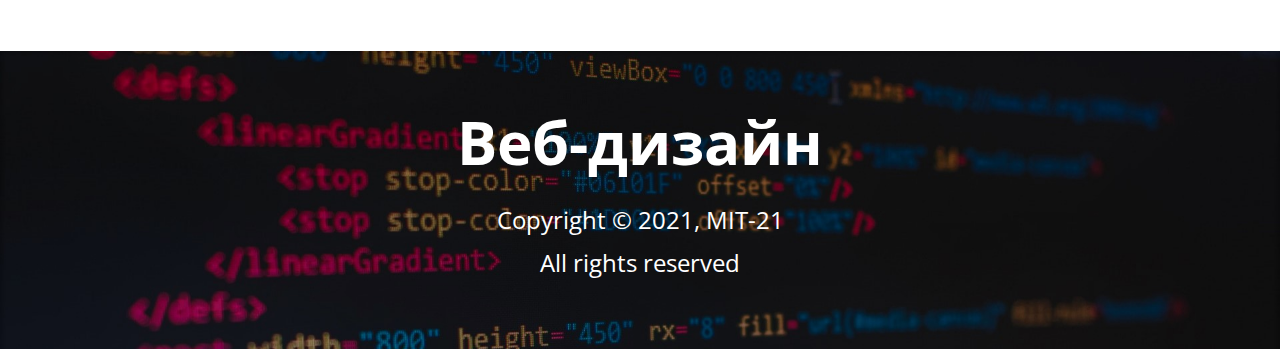
==== commit d033f4ef: "[+] added a lot of code" ====
--- a/index.html
+++ b/index.html
@@ -127,17 +127,17 @@
                     <div class="labs-left-item">
                         <span>Лабораторна робота №1:</span>
                         <ul>
-                            <li></li>
-                            <li></li>
-                            <li></li>
+                            <li id="lab11"></li>
+                            <li id="lab12"></li>
+                            <li id="lab13"></li>
                         </ul>
                     </div>
                     <div class="labs-left-item">
                         <span>Лабораторна робота №2:</span>
                         <ul>
-                            <li></li>
-                            <li></li>
-                            <li></li>
+                            <li id="lab21"></li>
+                            <li id="lab22"></li>
+                            <li id="lab23"></li>
                         </ul>
                     </div>
                 </div>
@@ -145,17 +145,17 @@
                     <div class="labs-right-item">
                         <span>Лабораторна робота №3:</span>
                         <ul>
-                            <li></li>
-                            <li></li>
-                            <li></li>
+                            <li id="lab31"></li>
+                            <li id="lab32"></li>
+                            <li id="lab33"></li>
                         </ul>
                     </div>
                     <div class="labs-right-item">
                         <span>Лабораторна робота №4:</span>
                         <ul>
-                            <li></li>
-                            <li></li>
-                            <li></li>
+                            <li id="lab41"></li>
+                            <li id="lab42"></li>
+                            <li id="lab43"></li>
                         </ul>
                     </div>
                 </div>
@@ -172,6 +172,8 @@
             <p>All rights reserved</p>
         </div>
     </footer>
+<script src="index.js"></script> 
+
 
 </body>
 </html>--- a/style/style.css
+++ b/style/style.css
@@ -363,6 +363,15 @@
     background: #444751;
 }
 
+.base-str-title, .code-exmpl{
+    color: #d09a37;
+    cursor: pointer;
+    font-weight: bold;
+}
+.base-str-code{
+    font-size: 24px;
+}
+
 /*page css*/
 .spisok .connection-wrap ul{
     margin-left: 30px;
